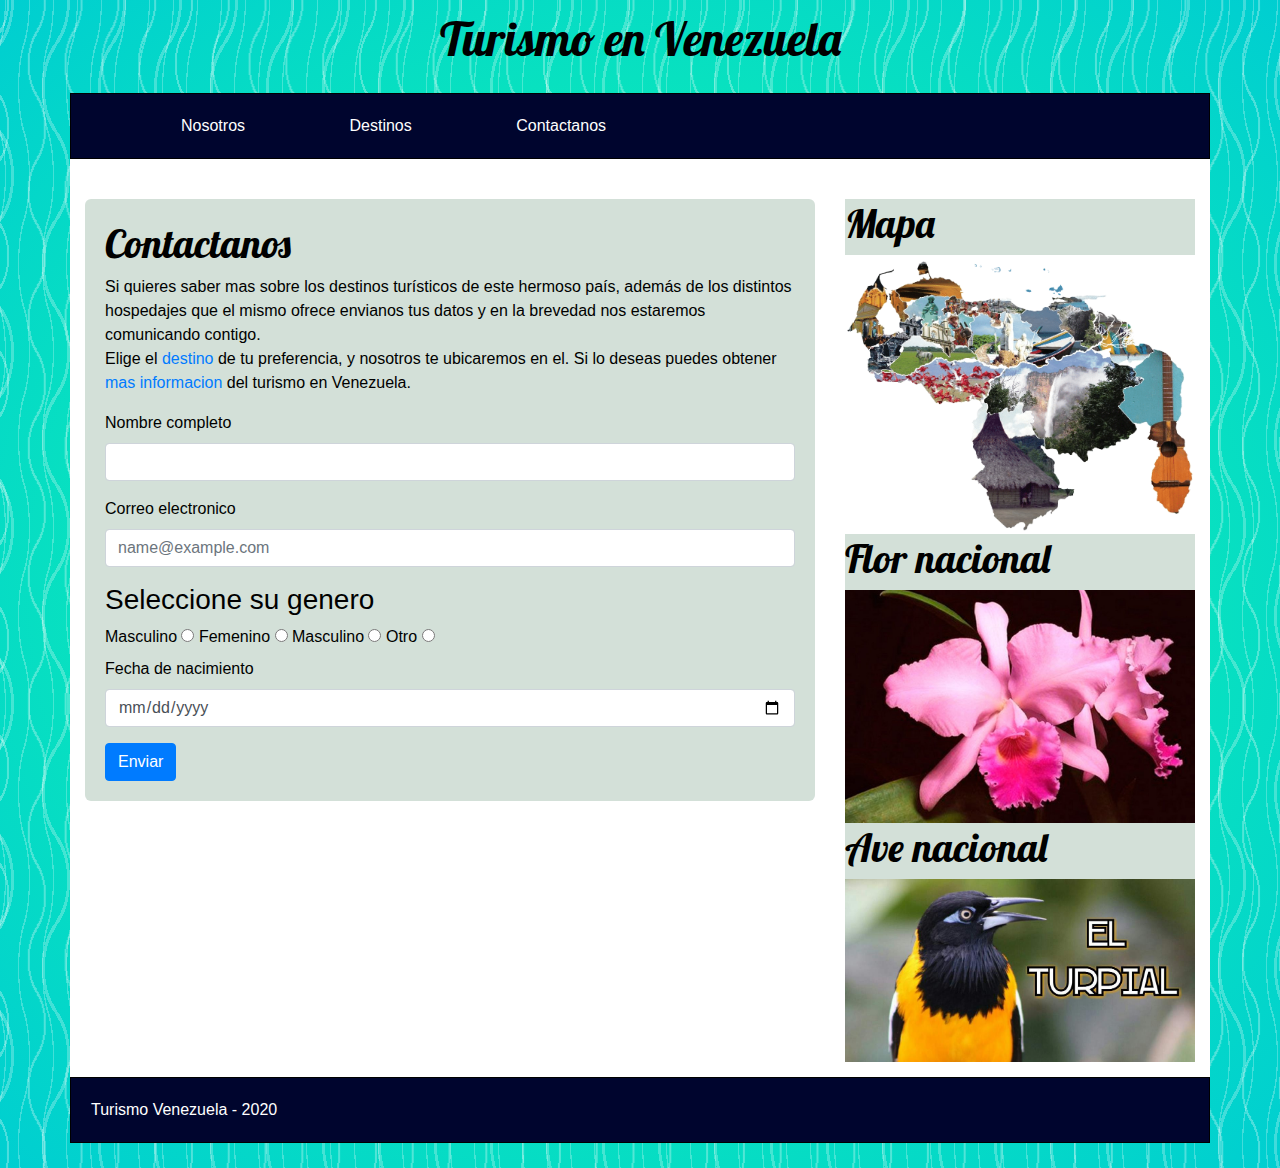
==== contactanos1.html @ 09135eb9 "init commit" ====
<!DOCTYPE html>
<html>

<head>
    <meta charset="utf-8">
    <link rel="stylesheet" type="text/css" href="turismoven.css">
    <link rel="stylesheet" href="https://stackpath.bootstrapcdn.com/bootstrap/4.4.1/css/bootstrap.min.css" integrity="sha384-Vkoo8x4CGsO3+Hhxv8T/Q5PaXtkKtu6ug5TOeNV6gBiFeWPGFN9MuhOf23Q9Ifjh" crossorigin="anonymous">
    <link rel="stylesheet" href="https://use.fontawesome.com/releases/v5.8.1/css/all.css" integrity="sha384-50oBUHEmvpQ+1lW4y57PTFmhCaXp0ML5d60M1M7uH2+nqUivzIebhndOJK28anvf" crossorigin="anonymous">
    <meta name="viewport" content="width=device-width, initial-scale=1, shrink-to-fit=no">
    <title> Turismo Venezuela </title>
</head>

<body>
    <header class="title">
        <h1 class="titulo">Turismo en Venezuela</h1>
    </header>
    <div class="container mainbox">
        <header class="header">
            <div class="menu">
                <ul class="menu-items">
                    <li>
                        <a href="index.html">Nosotros</a>
                    </li>
                    <li>
                        <a href="destinos2.html"> Destinos </a>
                    </li>
                    <li>
                        <a href="contactanos1.html"> Contactanos</a>
                    </li>
                </ul>
            </div>
        </header>
        <div class="row maincontent">
            <div class="col-md-8">
                <main class="content">
                    <article class="article">
                        <h1>Contactanos</h1>
                        Si quieres saber mas sobre los destinos turísticos de este hermoso país, además de los distintos hospedajes que el mismo ofrece envianos tus datos y en la brevedad nos estaremos comunicando contigo.
                        <p>
                            Elige el <a href="destinos2.html"> destino </a> de tu preferencia, y nosotros te ubicaremos en el. Si lo deseas puedes obtener <a href="https://es.wikipedia.org/wiki/Turismo_en_Venezuela"> mas informacion</a> del turismo en Venezuela.
                        </p>
                        <div class="formulario">
                            <form action="" method="" enctype="">
                                <div class="form-group">
                                    <label for="name">Nombre completo</label>
                                    <input type="text" class="form-control" id="mail" aria-describedby="mailHelp">
                                </div>
                                <div class="form-group">
                                    <label for="mail">Correo electronico</label>
                                    <input type="email" class="form-control" id="name" aria-describedby="nameHelp" placeholder="name@example.com">
                                </div>
                                <h3> Seleccione su genero </h3>
                                <label>Masculino</label>
                                <input type="radio" class="in-radio" name="genero" value="Masculino">
                                <label>Femenino</label>
                                <input type="radio" class="in-radio" name="genero" value="Femenino">
                                <label>Masculino</label>
                                <input type="radio" class="in-radio" name="genero" value="Masculino">
                                <label>Otro</label>
                                <input type="radio" class="in-radio" name="genero" value="Otro">
                                <div class="form-group">
                                    <label for="name">Fecha de nacimiento</label>
                                    <input type="date" class="form-control" id="date" aria-describedby="date">
                                </div>
                                <button type="button" class="btn btn-primary"><i class="fas fa-paper-plane"></i> Enviar</button>
                            </form>
                        </div>
                    </article>
                </main>
            </div>
            <div class="col-md-4">
                <aside class="sidebar">
                    <div>
                        <h1 class="titulo"> Mapa </h1>
                        <img class="img-fluid" src="img/turismo-en-venezuela-16.png" width="400px">
                    </div>
                    <div>
                        <h1 class="titulo">Flor nacional</h1>
                        <img class="img-fluid" src="img/orquidea1.jpg" width="400px">
                    </div>
                    <div>
                        <h1 class="titulo"> Ave nacional</h1>
                        <img class="img-fluid" src="img/animal-yellow-black-bird-29423_maxres.jpg" width="400px">
                    </div>
                </aside>
            </div>
        </div>
        <div class="footer">
            Turismo Venezuela - 2020
        </div>
    </div>
</body>

</html>
---- turismoven.css ----
@import url("https://fonts.googleapis.com/css?family=Lobster|Montserrat&display=swap");
.in-text {
  color: blue;
}

.in-radio {
  display: inline-block;
}

.in-date {
  margin: 5px;
}

.menu-items {
  margin: 0;
  top: 50%;
}
.menu-items li {
  display: inline-block;
  height: 100%;
  padding: 0 50px 0 50px;
}
.menu-items li :hover {
  background-color: #6c59f0;
}
.menu-items li a {
  font-size: 16px;
  text-decoration: none;
  float: inherit;
  color: white;
}

body {
  background: radial-gradient(1.5em 6.28571em at 1.95em, rgba(255, 255, 255, 0) 50%, rgba(255, 255, 255, 0.25) 50%, rgba(255, 255, 255, 0.25) 55%, rgba(255, 255, 255, 0) 55%) 0 0, radial-gradient(1.5em 6.28571em at -0.45em, rgba(255, 255, 255, 0) 50%, rgba(255, 255, 255, 0.25) 50%, rgba(255, 255, 255, 0.25) 55%, rgba(255, 255, 255, 0) 55%) 1.5em 5.5em, radial-gradient(2.3em 4.57143em at 2.99em, rgba(255, 255, 255, 0) 50%, rgba(255, 255, 255, 0.3) 50%, rgba(255, 255, 255, 0.3) 55%, rgba(255, 255, 255, 0) 55%) 0 0, radial-gradient(2.3em 4.57143em at -0.69em, rgba(255, 255, 255, 0) 50%, rgba(255, 255, 255, 0.3) 50%, rgba(255, 255, 255, 0.3) 55%, rgba(255, 255, 255, 0) 55%) 2.3em 4em, radial-gradient(3.5em 6.28571em at 4.55em, rgba(255, 255, 255, 0) 50%, rgba(255, 255, 255, 0.25) 50%, rgba(255, 255, 255, 0.25) 55%, rgba(255, 255, 255, 0) 55%) 0 0, radial-gradient(3.5em 6.28571em at -1.05em, rgba(255, 255, 255, 0) 50%, rgba(255, 255, 255, 0.25) 50%, rgba(255, 255, 255, 0.25) 55%, rgba(255, 255, 255, 0) 55%) 3.5em 5.5em, radial-gradient(#15ffa5, #00ced1);
  background-color: mediumspringgreen;
  background-size: 1.5em 11em, 1.5em 11em, 2.3em 8em, 2.3em 8em, 3.5em 11em, 3.5em 11em, 100% 100%;
  background-repeat: repeat;
  font-family: "Montserrat", sans-serif;
}

h1 {
  font-family: "Lobster", cursive;
}

/*header*/
.title h1 {
  padding: 20;
  text-align: center;
  font-size: 2.99em;
  color: black;
}

.title {
  margin-top: 10px;
}

.container {
  background-color: white;
  width: 90%;
  max-width: 1000px;
  margin: 1.6em auto;
}

.container.mainbox {
  padding-left: 0px;
  padding-right: 0px;
}

.container > .header,
.container > .content,
.container > .sidebar,
.container > .footer,
.container > .div {
  background-color: white;
  padding: 20px;
  border: 1px solid black;
}

.container .header,
.container .footer {
  background-color: #00052e;
  color: white;
}

.container .article {
  background-color: #d3e0d8;
  padding: 20px;
  margin-top: 25px;
  color: black;
  border-radius: 6px;
}

.container .header {
  margin-top: 10px;
}

.container .sidebar {
  background: #d3e0d8;
  color: black;
  display: flex;
  justify-content: center;
  align-items: center;
  flex-direction: column;
  margin-top: 25px;
}

.formulario {
  margin-top: 15px;
}

.maincontent {
  padding: 15px;
}

/*# sourceMappingURL=turismoven.css.map */
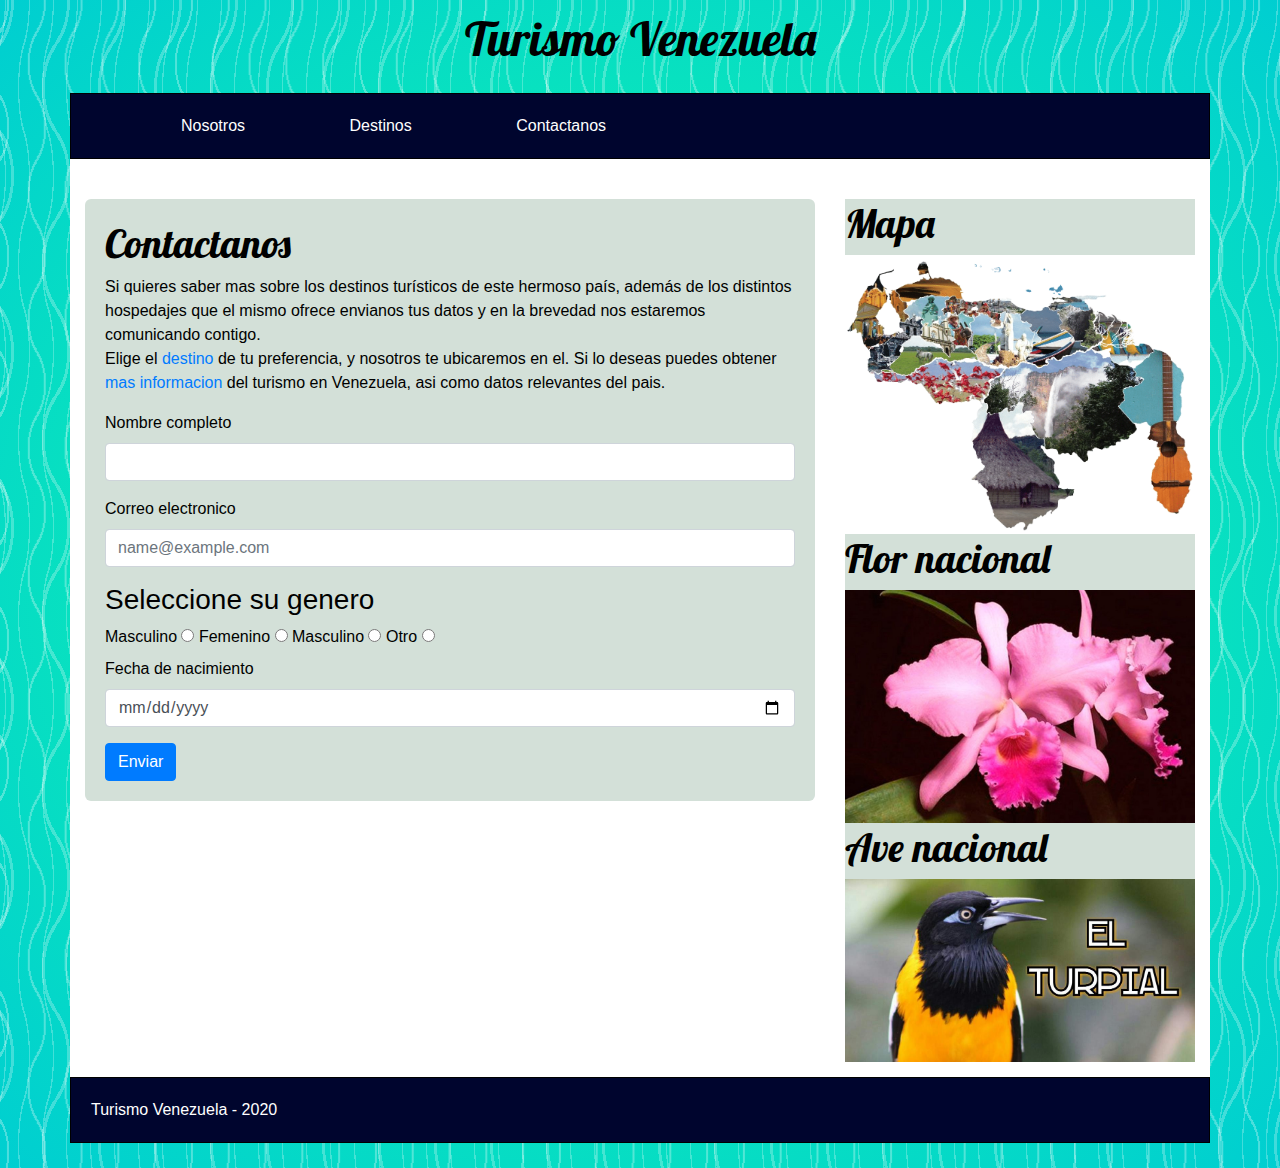
==== commit 45824eb7: "cambio de titulo y de texto" ====
--- a/contactanos1.html
+++ b/contactanos1.html
@@ -12,7 +12,7 @@
 
 <body>
     <header class="title">
-        <h1 class="titulo">Turismo en Venezuela</h1>
+        <h1 class="titulo">Turismo Venezuela</h1>
     </header>
     <div class="container mainbox">
         <header class="header">
@@ -37,7 +37,7 @@
                         <h1>Contactanos</h1>
                         Si quieres saber mas sobre los destinos turísticos de este hermoso país, además de los distintos hospedajes que el mismo ofrece envianos tus datos y en la brevedad nos estaremos comunicando contigo.
                         <p>
-                            Elige el <a href="destinos2.html"> destino </a> de tu preferencia, y nosotros te ubicaremos en el. Si lo deseas puedes obtener <a href="https://es.wikipedia.org/wiki/Turismo_en_Venezuela"> mas informacion</a> del turismo en Venezuela.
+                            Elige el <a href="destinos2.html"> destino </a> de tu preferencia, y nosotros te ubicaremos en el. Si lo deseas puedes obtener <a href="https://es.wikipedia.org/wiki/Turismo_en_Venezuela"> mas informacion</a> del turismo en Venezuela, asi como datos relevantes del pais.
                         </p>
                         <div class="formulario">
                             <form action="" method="" enctype="">
